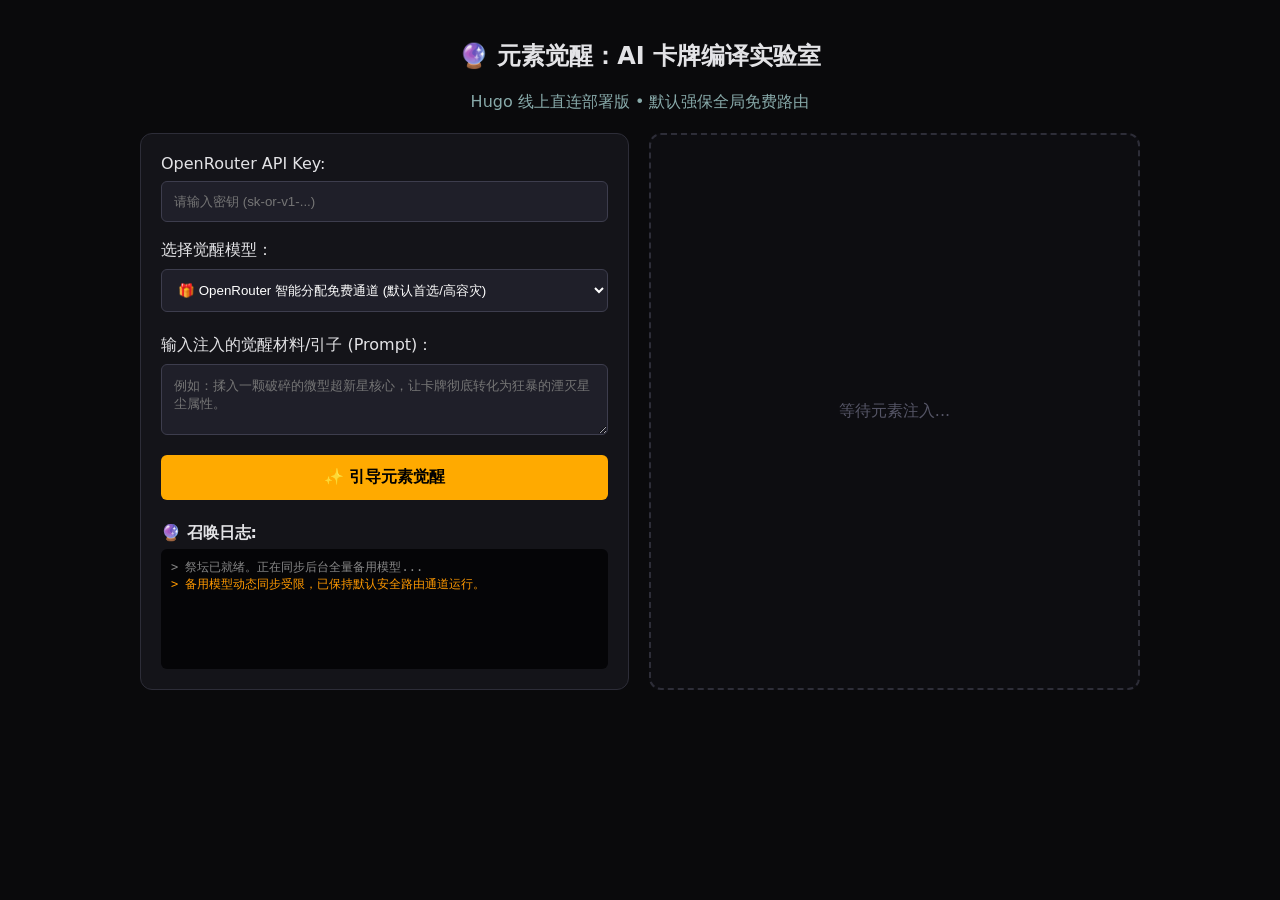
==== static/alchemy/index.html @ e488aee8 "mdf3" ====
<!DOCTYPE html>
<html lang="zh-CN">
<head>
    <meta charset="UTF-8">
    <meta name="viewport" content="width=device-width, initial-scale=1.0">
    <title>🔮 元素觉醒：卡牌实验室 (线上容灾版)</title>
    <style>
        :root {
            --bg: #0a0a0c;
            --panel: #141419;
            --accent: #ffaa00;
            --text: #e3e3e6;
        }
        body {
            font-family: system-ui, -apple-system, BlinkMacSystemFont, sans-serif;
            background: var(--bg);
            color: var(--text);
            margin: 0;
            padding: 20px;
            display: flex;
            flex-direction: column;
            align-items: center;
        }
        .layout {
            display: flex;
            gap: 20px;
            max-width: 1000px;
            width: 100%;
        }
        .config-side {
            flex: 1;
            background: var(--panel);
            padding: 20px;
            border-radius: 12px;
            border: 1px solid #2d2d38;
        }
        .card-side {
            flex: 1;
            display: flex;
            flex-direction: column;
            align-items: center;
            justify-content: center;
            background: #0d0d11;
            border: 2px dashed #2d2d38;
            border-radius: 12px;
            min-height: 400px;
            padding: 20px;
        }
        input, textarea, select, button {
            width: 100%;
            padding: 12px;
            margin: 8px 0;
            background: #1f1f29;
            border: 1px solid #3d3d4d;
            color: #fff;
            border-radius: 6px;
            box-sizing: border-box;
        }
        button {
            background: var(--accent);
            color: #000;
            font-weight: bold;
            border: none;
            cursor: pointer;
            font-size: 16px;
        }
        button:disabled {
            background: #555;
            color: #888;
            cursor: not-allowed;
        }
        .card-display {
            background: linear-gradient(145deg, #1e1e26, #141419);
            border: 2px solid var(--accent);
            border-radius: 16px;
            width: 280px;
            height: 400px;
            padding: 20px;
            box-shadow: 0 10px 30px rgba(255,170,0,0.2);
            display: flex;
            flex-direction: column;
            justify-content: space-between;
            box-sizing: border-box;
        }
        #terminal {
            background: #050507;
            font-family: monospace;
            padding: 10px;
            border-radius: 6px;
            height: 100px;
            overflow-y: auto;
            font-size: 12px;
            color: #888;
        }
    </style>
</head>
<body>

<div style="text-align: center; margin-bottom: 20px;">
    <h2>🔮 元素觉醒：AI 卡牌编译实验室</h2>
    <p style="color: #8aa; margin: 0;">Hugo 线上直连部署版 • 默认强保全局免费路由</p>
</div>

<div class="layout">
    <div class="config-side">
        <label>OpenRouter API Key:</label>
        <input type="password" id="keyInput" placeholder="请输入密钥 (sk-or-v1-...)">

        <label style="margin-top: 10px; display: block;">选择觉醒模型：</label>
        <select id="modelInput">
            <option value="openrouter/free">🎁 OpenRouter 智能分配免费通道 (默认首选/高容灾)</option>
        </select>

        <label style="margin-top: 15px; display: block;">输入注入的觉醒材料/引子 (Prompt)：</label>
        <textarea id="promptInput" rows="3" placeholder="例如：揉入一颗破碎的微型超新星核心，让卡牌彻底转化为狂暴的湮灭星尘属性。"></textarea>

        <button id="compileBtn" onclick="awakenElementCard()">✨ 引导元素觉醒</button>

        <h4 style="margin-top: 15px; margin-bottom: 5px;">🔮 召唤日志:</h4>
        <div id="terminal">> 祭坛已就绪。正在同步后台全量备用模型...</div>
    </div>

    <div class="card-side" id="cardContainer">
        <div style="color: #556; text-align: center;">等待元素注入...</div>
    </div>
</div>

<script>
    const logDiv = document.getElementById('terminal');
    const modelSelect = document.getElementById('modelInput');

    function log(msg, color = "#888") {
        logDiv.innerHTML += `<br><span style="color:${color}">> ${msg}</span>`;
        logDiv.scrollTop = logDiv.scrollHeight;
    }

    // 🌐 后台异步静默抓取模型列表，绝对不影响 openrouter/free 的默认选中状态
    async function fetchLiveModels() {
        try {
            const response = await fetch("https://openrouter.ai/api/v1/models");
            if (!response.ok) throw new Error();
            const rawData = await response.json();
            const models = rawData.data;

            if (models && models.length > 0) {
                // 💥 关键点：不清空选择框，只保留第一个（即 openrouter/free），把后续抓到的追加进来
                while (modelSelect.options.length > 1) {
                    modelSelect.remove(1);
                }

                const freeModels = [];
                const paidModels = [];

                models.forEach(m => {
                    // 过滤掉重复的全局免费路由名本身
                    if (m.id === "openrouter/free") return;
                    if (m.id.includes(':free')) freeModels.push(m);
                    else paidModels.push(m);
                });

                freeModels.sort((a,b) => a.id.localeCompare(b.id));
                paidModels.sort((a,b) => a.id.localeCompare(b.id));

                const optGroupFree = document.createElement('optgroup');
                optGroupFree.label = "🎁 OPENROUTER 实时免费模型 (特定通道)";
                freeModels.forEach(m => {
                    const opt = document.createElement('option');
                    opt.value = m.id;
                    opt.innerText = `✨ ${m.name} (${m.id})`;
                    optGroupFree.appendChild(opt);
                });
                modelSelect.appendChild(optGroupFree);

                const optGroupPaid = document.createElement('optgroup');
                optGroupPaid.label = "💰 商业付费模型 (需要账户余额)";
                paidModels.forEach(m => {
                    const opt = document.createElement('option');
                    opt.value = m.id;
                    opt.innerText = `🪪 ${m.name}`;
                    optGroupPaid.appendChild(opt);
                });
                modelSelect.appendChild(optGroupPaid);

                log(`备用模型同步成功！已在下方加载 ${models.length} 个全球模型组。`, "#00ffcc");
            }
        } catch (e) {
            log("备用模型动态同步受限，已保持默认安全路由通道运行。", "#ff9900");
        }
    }

    // 核心卡牌编译逻辑
    async function awakenElementCard() {
        const key = document.getElementById('keyInput').value;
        const model = document.getElementById('modelInput').value;
        const prompt = document.getElementById('promptInput').value;

        if(!key) { alert("请输入你的 OpenRouter API Key！"); return; }
        if(!prompt) { alert("请填写觉醒材料描述！"); return; }

        document.getElementById('compileBtn').disabled = true;
        log(`正在通过端点 [${model}] 唤醒元素共鸣...`, "#ffcc00");

        // 温柔的系统提示词，不包含恐吓模型的强限制词，防止 Provider 拒绝握手
        const systemPrompt = `你是一个游戏运行时的卡牌元素觉醒编译器。请根据玩家输入的觉醒材料描述，生成觉醒后的新卡牌。
你必须返回一个合法的 JSON 格式数据，包含以下字段：
{
  "name": "觉醒后的新卡牌名字",
  "element": "新卡牌的主力元素属性",
  "attack": 最终攻击力数值(取值范围在500到9999之间),
  "description": "酷炫的觉醒技能描述短文本"
}`;

        try {
            const response = await fetch("https://openrouter.ai/api/v1/chat/completions", {
                method: "POST",
                headers: {
                    "Authorization": `Bearer ${key}`,
                    "Content-Type": "application/json"
                },
                body: JSON.stringify({
                    "model": model,
                    "messages": [
                        {"role": "system", "content": systemPrompt},
                        {"role": "user", "content": prompt}
                    ]
                })
            });

            if(!response.ok) {
                const errData = await response.json();
                throw new Error(errData.error?.message || "Provider 熔断拒绝");
            }
            
            const data = await response.json();
            let content = data.choices[0].message.content.trim();
            
            // 鲁棒性清洗：兼容带不带 markdown 反引号的各种返回情况
            if(content.includes("```")) {
                content = content.replace(/```json?|```/g, "").trim();
            }

            const card = JSON.parse(content);
            
            // 动态渲染生成的实体卡牌
            document.getElementById('cardContainer').innerHTML = `
                <div class="card-display">
                    <div style="border-bottom: 1px solid #444; padding-bottom: 5px;">
                        <span style="font-size: 18px; font-weight: bold; color: #fff;">${card.name}</span>
                        <span style="float: right; font-size: 12px; background: #333; padding: 2px 6px; border-radius: 4px; color: var(--accent);">${card.element}</span>
                    </div>
                    <div style="text-align: center; margin: 30px 0; font-size: 14px; color: #aaa; font-style: italic;">
                        "${card.description}"
                    </div>
                    <div style="border-top: 1px solid #444; padding-top: 5px; font-family: monospace; text-align: right;">
                        <span style="color: #888;">ATK /</span> <span style="font-size: 20px; font-weight: bold; color: var(--accent);">${card.attack}</span>
                    </div>
                </div>
            `;
            log(`觉醒成功！实体卡牌【${card.name}】已成功投影。`, "#00ffcc");

        } catch (e) {
            log(`召唤失败。原因: ${e.message}。建议保持默认的 openrouter/free 或更换其余免费通道重试。`, "#ff3366");
        } finally {
            document.getElementById('compileBtn').disabled = false;
        }
    }

    // 初始化加载
    window.onload = () => {
        fetchLiveModels();
    };
</script>

</body>
</html>
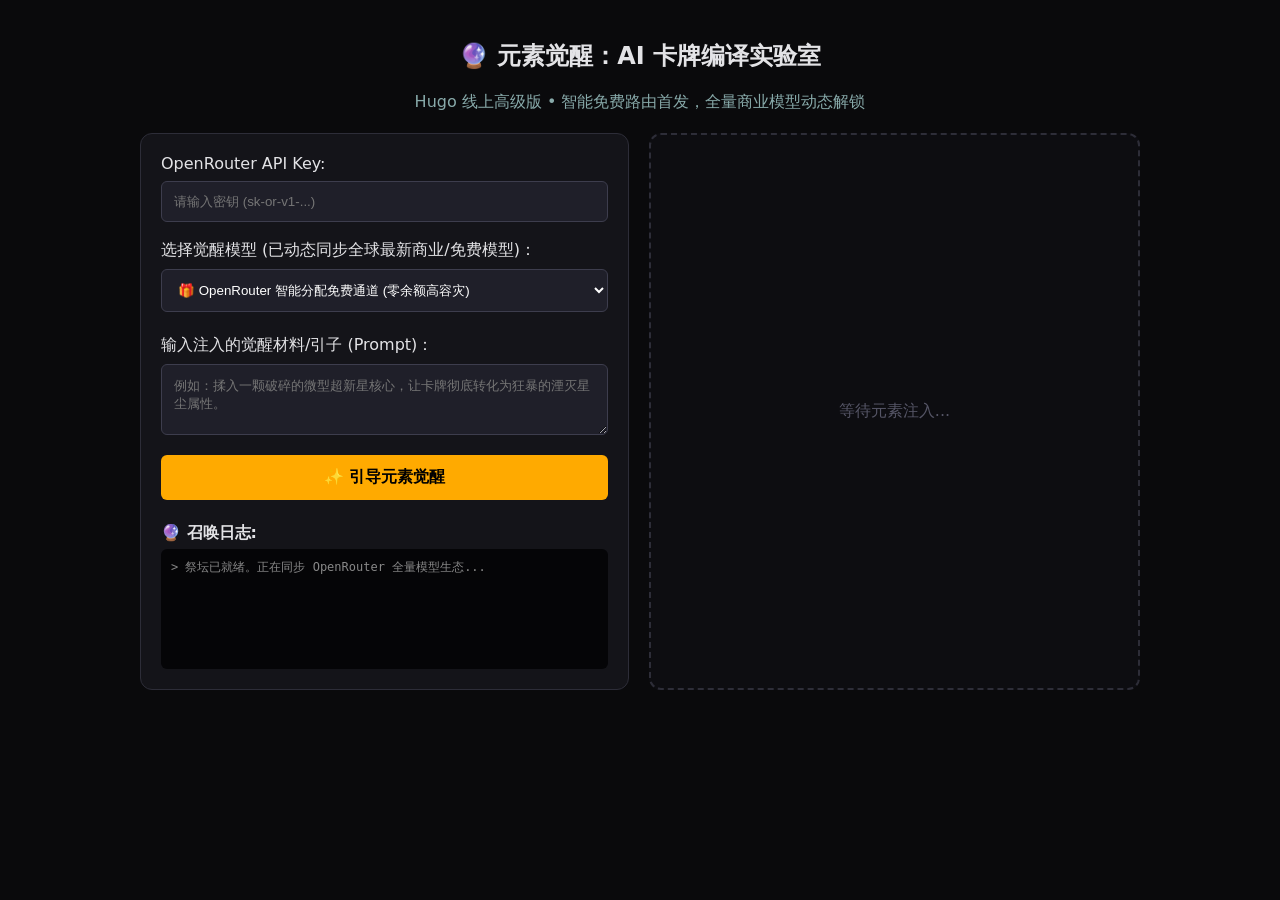
==== commit e24e3894: "mdf4" ====
--- a/static/alchemy/index.html
+++ b/static/alchemy/index.html
@@ -3,7 +3,7 @@
 <head>
     <meta charset="UTF-8">
     <meta name="viewport" content="width=device-width, initial-scale=1.0">
-    <title>🔮 元素觉醒：卡牌实验室 (线上容灾版)</title>
+    <title>🔮 元素觉醒：卡牌实验室 (全量模型豪华版)</title>
     <style>
         :root {
             --bg: #0a0a0c;
@@ -98,7 +98,7 @@
 
 <div style="text-align: center; margin-bottom: 20px;">
     <h2>🔮 元素觉醒：AI 卡牌编译实验室</h2>
-    <p style="color: #8aa; margin: 0;">Hugo 线上直连部署版 • 默认强保全局免费路由</p>
+    <p style="color: #8aa; margin: 0;">Hugo 线上高级版 • 智能免费路由首发，全量商业模型动态解锁</p>
 </div>
 
 <div class="layout">
@@ -106,9 +106,9 @@
         <label>OpenRouter API Key:</label>
         <input type="password" id="keyInput" placeholder="请输入密钥 (sk-or-v1-...)">
 
-        <label style="margin-top: 10px; display: block;">选择觉醒模型：</label>
+        <label style="margin-top: 10px; display: block;">选择觉醒模型 (已动态同步全球最新商业/免费模型)：</label>
         <select id="modelInput">
-            <option value="openrouter/free">🎁 OpenRouter 智能分配免费通道 (默认首选/高容灾)</option>
+            <option value="openrouter/free">🎁 OpenRouter 智能分配免费通道 (零余额高容灾)</option>
         </select>
 
         <label style="margin-top: 15px; display: block;">输入注入的觉醒材料/引子 (Prompt)：</label>
@@ -117,7 +117,7 @@
         <button id="compileBtn" onclick="awakenElementCard()">✨ 引导元素觉醒</button>
 
         <h4 style="margin-top: 15px; margin-bottom: 5px;">🔮 召唤日志:</h4>
-        <div id="terminal">> 祭坛已就绪。正在同步后台全量备用模型...</div>
+        <div id="terminal">> 祭坛已就绪。正在同步 OpenRouter 全量模型生态...</div>
     </div>
 
     <div class="card-side" id="cardContainer">
@@ -134,7 +134,7 @@
         logDiv.scrollTop = logDiv.scrollHeight;
     }
 
-    // 🌐 后台异步静默抓取模型列表，绝对不影响 openrouter/free 的默认选中状态
+    // 🌐 无缝拉取全量模型列表（包含付费顶级模型）
     async function fetchLiveModels() {
         try {
             const response = await fetch("https://openrouter.ai/api/v1/models");
@@ -143,7 +143,7 @@
             const models = rawData.data;
 
             if (models && models.length > 0) {
-                // 💥 关键点：不清空选择框，只保留第一个（即 openrouter/free），把后续抓到的追加进来
+                // 锁死第一行的 openrouter/free 不动
                 while (modelSelect.options.length > 1) {
                     modelSelect.remove(1);
                 }
@@ -152,17 +152,23 @@
                 const paidModels = [];
 
                 models.forEach(m => {
-                    // 过滤掉重复的全局免费路由名本身
                     if (m.id === "openrouter/free") return;
-                    if (m.id.includes(':free')) freeModels.push(m);
-                    else paidModels.push(m);
+                    
+                    // 只要 ID 里带 :free 或者是特定的已知免费模型就分到免费组
+                    if (m.id.includes(':free')) {
+                        freeModels.push(m);
+                    } else {
+                        paidModels.push(m);
+                    }
                 });
 
+                // 按字母排序
                 freeModels.sort((a,b) => a.id.localeCompare(b.id));
                 paidModels.sort((a,b) => a.id.localeCompare(b.id));
 
+                // 1. 渲染免费组
                 const optGroupFree = document.createElement('optgroup');
-                optGroupFree.label = "🎁 OPENROUTER 实时免费模型 (特定通道)";
+                optGroupFree.label = "🎁 免费畅玩模型通道 (零余额可用)";
                 freeModels.forEach(m => {
                     const opt = document.createElement('option');
                     opt.value = m.id;
@@ -171,105 +177,17 @@
                 });
                 modelSelect.appendChild(optGroupFree);
 
+                // 2. 渲染付费高级模型组（完美解锁高级 API Key 的全部实力）
                 const optGroupPaid = document.createElement('optgroup');
-                optGroupPaid.label = "💰 商业付费模型 (需要账户余额)";
+                optGroupPaid.label = "🔥 商业旗舰/高阶模型 (需 Key 内有可用余额)";
                 paidModels.forEach(m => {
                     const opt = document.createElement('option');
                     opt.value = m.id;
-                    opt.innerText = `🪪 ${m.name}`;
+                    // 如果模型有价格上下文信息，优雅地展示出来
+                    const ctxLen = m.context_length ? ` [${Math.round(m.context_length/1024)}K]` : '';
+                    opt.innerText = `🪪 ${m.name}${ctxLen}`;
                     optGroupPaid.appendChild(opt);
                 });
                 modelSelect.appendChild(optGroupPaid);
 
-                log(`备用模型同步成功！已在下方加载 ${models.length} 个全球模型组。`, "#00ffcc");
-            }
-        } catch (e) {
-            log("备用模型动态同步受限，已保持默认安全路由通道运行。", "#ff9900");
-        }
-    }
-
-    // 核心卡牌编译逻辑
-    async function awakenElementCard() {
-        const key = document.getElementById('keyInput').value;
-        const model = document.getElementById('modelInput').value;
-        const prompt = document.getElementById('promptInput').value;
-
-        if(!key) { alert("请输入你的 OpenRouter API Key！"); return; }
-        if(!prompt) { alert("请填写觉醒材料描述！"); return; }
-
-        document.getElementById('compileBtn').disabled = true;
-        log(`正在通过端点 [${model}] 唤醒元素共鸣...`, "#ffcc00");
-
-        // 温柔的系统提示词，不包含恐吓模型的强限制词，防止 Provider 拒绝握手
-        const systemPrompt = `你是一个游戏运行时的卡牌元素觉醒编译器。请根据玩家输入的觉醒材料描述，生成觉醒后的新卡牌。
-你必须返回一个合法的 JSON 格式数据，包含以下字段：
-{
-  "name": "觉醒后的新卡牌名字",
-  "element": "新卡牌的主力元素属性",
-  "attack": 最终攻击力数值(取值范围在500到9999之间),
-  "description": "酷炫的觉醒技能描述短文本"
-}`;
-
-        try {
-            const response = await fetch("https://openrouter.ai/api/v1/chat/completions", {
-                method: "POST",
-                headers: {
-                    "Authorization": `Bearer ${key}`,
-                    "Content-Type": "application/json"
-                },
-                body: JSON.stringify({
-                    "model": model,
-                    "messages": [
-                        {"role": "system", "content": systemPrompt},
-                        {"role": "user", "content": prompt}
-                    ]
-                })
-            });
-
-            if(!response.ok) {
-                const errData = await response.json();
-                throw new Error(errData.error?.message || "Provider 熔断拒绝");
-            }
-            
-            const data = await response.json();
-            let content = data.choices[0].message.content.trim();
-            
-            // 鲁棒性清洗：兼容带不带 markdown 反引号的各种返回情况
-            if(content.includes("```")) {
-                content = content.replace(/```json?|```/g, "").trim();
-            }
-
-            const card = JSON.parse(content);
-            
-            // 动态渲染生成的实体卡牌
-            document.getElementById('cardContainer').innerHTML = `
-                <div class="card-display">
-                    <div style="border-bottom: 1px solid #444; padding-bottom: 5px;">
-                        <span style="font-size: 18px; font-weight: bold; color: #fff;">${card.name}</span>
-                        <span style="float: right; font-size: 12px; background: #333; padding: 2px 6px; border-radius: 4px; color: var(--accent);">${card.element}</span>
-                    </div>
-                    <div style="text-align: center; margin: 30px 0; font-size: 14px; color: #aaa; font-style: italic;">
-                        "${card.description}"
-                    </div>
-                    <div style="border-top: 1px solid #444; padding-top: 5px; font-family: monospace; text-align: right;">
-                        <span style="color: #888;">ATK /</span> <span style="font-size: 20px; font-weight: bold; color: var(--accent);">${card.attack}</span>
-                    </div>
-                </div>
-            `;
-            log(`觉醒成功！实体卡牌【${card.name}】已成功投影。`, "#00ffcc");
-
-        } catch (e) {
-            log(`召唤失败。原因: ${e.message}。建议保持默认的 openrouter/free 或更换其余免费通道重试。`, "#ff3366");
-        } finally {
-            document.getElementById('compileBtn').disabled = false;
-        }
-    }
-
-    // 初始化加载
-    window.onload = () => {
-        fetchLiveModels();
-    };
-</script>
-
-</body>
-</html>+                log(`全量模型同步成功！已解锁 ${free
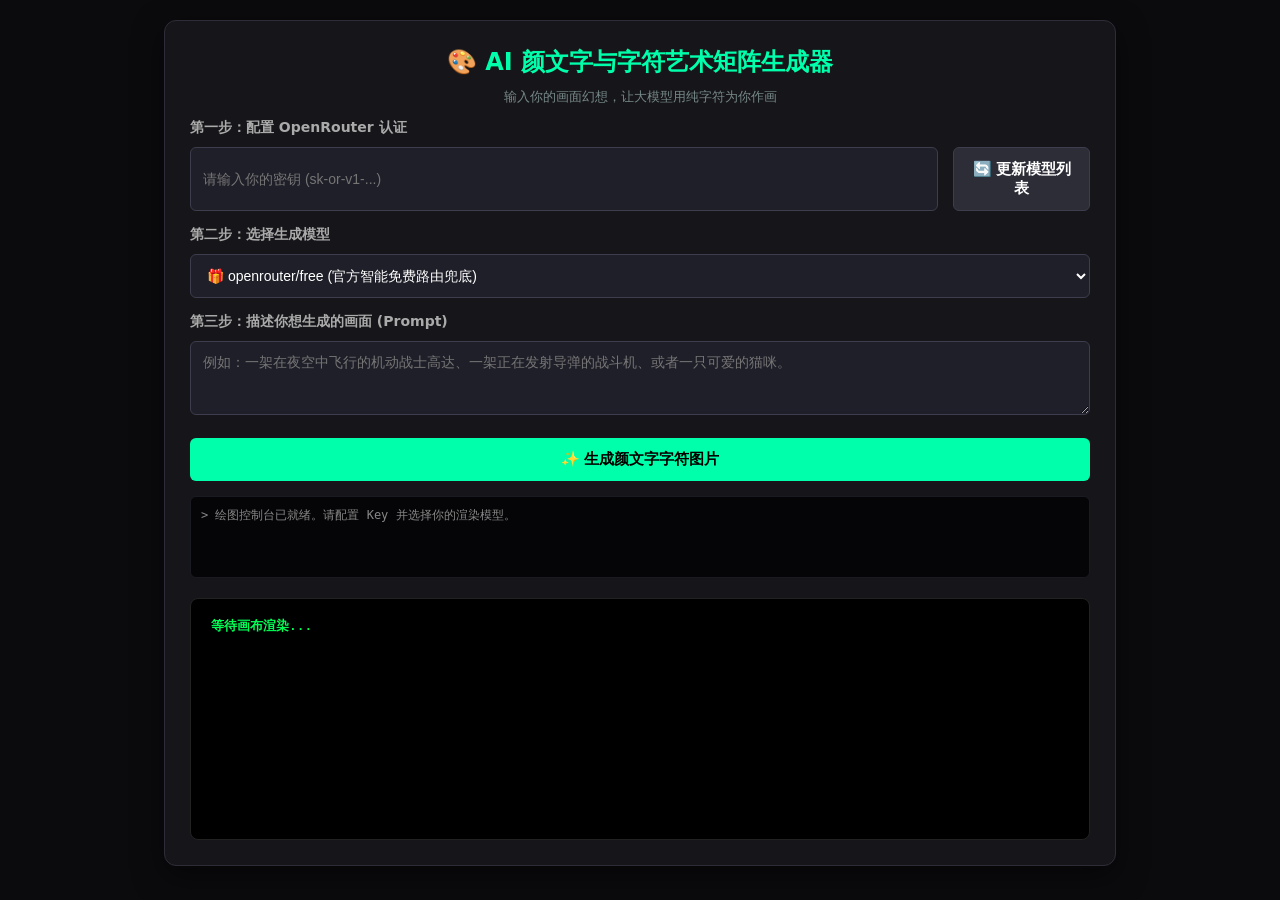
==== commit 934ae73b: "mdff1" ====
--- a/static/alchemy/index.html
+++ b/static/alchemy/index.html
@@ -3,16 +3,16 @@
 <head>
     <meta charset="UTF-8">
     <meta name="viewport" content="width=device-width, initial-scale=1.0">
-    <title>🔮 元素觉醒：卡牌实验室 (全量模型豪华版)</title>
+    <title>🎨 字符艺术矩阵生成器 (颜文字游戏)</title>
     <style>
         :root {
-            --bg: #0a0a0c;
-            --panel: #141419;
-            --accent: #ffaa00;
-            --text: #e3e3e6;
+            --bg: #0b0b0e;
+            --panel: #16161a;
+            --accent: #00ffaa;
+            --text: #e2e2e5;
         }
         body {
-            font-family: system-ui, -apple-system, BlinkMacSystemFont, sans-serif;
+            font-family: system-ui, -apple-system, sans-serif;
             background: var(--bg);
             color: var(--text);
             margin: 0;
@@ -21,40 +21,46 @@
             flex-direction: column;
             align-items: center;
         }
-        .layout {
-            display: flex;
-            gap: 20px;
-            max-width: 1000px;
+        .container {
+            max-width: 900px;
             width: 100%;
-        }
-        .config-side {
-            flex: 1;
             background: var(--panel);
-            padding: 20px;
+            padding: 25px;
             border-radius: 12px;
             border: 1px solid #2d2d38;
-        }
-        .card-side {
-            flex: 1;
-            display: flex;
-            flex-direction: column;
-            align-items: center;
-            justify-content: center;
-            background: #0d0d11;
-            border: 2px dashed #2d2d38;
-            border-radius: 12px;
-            min-height: 400px;
-            padding: 20px;
+            box-shadow: 0 10px 30px rgba(0,0,0,0.5);
+        }
+        .input-group {
+            margin-bottom: 15px;
+        }
+        label {
+            display: block;
+            margin-bottom: 6px;
+            font-weight: bold;
+            font-size: 14px;
+            color: #aaa;
         }
         input, textarea, select, button {
             width: 100%;
             padding: 12px;
-            margin: 8px 0;
+            margin-top: 4px;
             background: #1f1f29;
             border: 1px solid #3d3d4d;
             color: #fff;
             border-radius: 6px;
             box-sizing: border-box;
+            font-size: 14px;
+        }
+        input:focus, textarea:focus, select:focus {
+            border-color: var(--accent);
+            outline: none;
+        }
+        .row {
+            display: flex;
+            gap: 15px;
+        }
+        .row > div {
+            flex: 1;
         }
         button {
             background: var(--accent);
@@ -62,88 +68,114 @@
             font-weight: bold;
             border: none;
             cursor: pointer;
-            font-size: 16px;
+            font-size: 15px;
+            transition: all 0.2s;
+        }
+        button:hover {
+            background: #00cc88;
+            box-shadow: 0 0 10px rgba(0,255,170,0.3);
         }
         button:disabled {
-            background: #555;
-            color: #888;
+            background: #444;
+            color: #777;
             cursor: not-allowed;
-        }
-        .card-display {
-            background: linear-gradient(145deg, #1e1e26, #141419);
-            border: 2px solid var(--accent);
-            border-radius: 16px;
-            width: 280px;
-            height: 400px;
+            box-shadow: none;
+        }
+        .btn-secondary {
+            background: #2d2d38;
+            color: #fff;
+            border: 1px solid #3d3d4d;
+        }
+        .btn-secondary:hover {
+            background: #3d3d4d;
+        }
+        /* 字符画显示区域：核心是等宽字体和禁止换行 */
+        #artCanvas {
+            background: #000;
+            color: #00ff55;
+            font-family: 'Courier New', Courier, monospace;
+            font-weight: bold;
+            white-space: pre;
+            overflow-x: auto;
             padding: 20px;
-            box-shadow: 0 10px 30px rgba(255,170,0,0.2);
-            display: flex;
-            flex-direction: column;
-            justify-content: space-between;
-            box-sizing: border-box;
+            border-radius: 8px;
+            border: 1px solid #222;
+            margin-top: 20px;
+            min-height: 200px;
+            font-size: 13px;
+            line-height: 1.2;
         }
         #terminal {
             background: #050507;
             font-family: monospace;
             padding: 10px;
             border-radius: 6px;
-            height: 100px;
+            height: 60px;
             overflow-y: auto;
             font-size: 12px;
             color: #888;
+            margin-top: 15px;
+            border: 1px solid #1a1a22;
         }
     </style>
 </head>
 <body>
 
-<div style="text-align: center; margin-bottom: 20px;">
-    <h2>🔮 元素觉醒：AI 卡牌编译实验室</h2>
-    <p style="color: #8aa; margin: 0;">Hugo 线上高级版 • 智能免费路由首发，全量商业模型动态解锁</p>
-</div>
-
-<div class="layout">
-    <div class="config-side">
-        <label>OpenRouter API Key:</label>
-        <input type="password" id="keyInput" placeholder="请输入密钥 (sk-or-v1-...)">
-
-        <label style="margin-top: 10px; display: block;">选择觉醒模型 (已动态同步全球最新商业/免费模型)：</label>
+<div class="container">
+    <h2 style="text-align: center; margin-top: 0; color: var(--accent);">🎨 AI 颜文字与字符艺术矩阵生成器</h2>
+    <p style="text-align: center; color: #788; font-size: 13px; margin-top: -10px;">输入你的画面幻想，让大模型用纯字符为你作画</p>
+
+    <div class="input-group">
+        <label>第一步：配置 OpenRouter 认证</label>
+        <div class="row">
+            <input type="password" id="keyInput" placeholder="请输入你的密钥 (sk-or-v1-...)">
+            <button class="btn-secondary" style="width: 160px;" onclick="fetchLiveModels()">🔄 更新模型列表</button>
+        </div>
+    </div>
+
+    <div class="input-group">
+        <label>第二步：选择生成模型</label>
         <select id="modelInput">
-            <option value="openrouter/free">🎁 OpenRouter 智能分配免费通道 (零余额高容灾)</option>
+            <option value="openrouter/free">🎁 openrouter/free (官方智能免费路由兜底)</option>
         </select>
-
-        <label style="margin-top: 15px; display: block;">输入注入的觉醒材料/引子 (Prompt)：</label>
-        <textarea id="promptInput" rows="3" placeholder="例如：揉入一颗破碎的微型超新星核心，让卡牌彻底转化为狂暴的湮灭星尘属性。"></textarea>
-
-        <button id="compileBtn" onclick="awakenElementCard()">✨ 引导元素觉醒</button>
-
-        <h4 style="margin-top: 15px; margin-bottom: 5px;">🔮 召唤日志:</h4>
-        <div id="terminal">> 祭坛已就绪。正在同步 OpenRouter 全量模型生态...</div>
     </div>
 
-    <div class="card-side" id="cardContainer">
-        <div style="color: #556; text-align: center;">等待元素注入...</div>
+    <div class="input-group">
+        <label>第三步：描述你想生成的画面 (Prompt)</label>
+        <textarea id="promptInput" rows="3" placeholder="例如：一架在夜空中飞行的机动战士高达、一架正在发射导弹的战斗机、或者一只可爱的猫咪。"></textarea>
     </div>
+
+    <button id="generateBtn" onclick="generateAsciiArt()">✨ 生成颜文字字符图片</button>
+
+    <div id="terminal">> 绘图控制台已就绪。请配置 Key 并选择你的渲染模型。</div>
+
+    <div id="artCanvas">等待画布渲染...</div>
 </div>
 
 <script>
     const logDiv = document.getElementById('terminal');
     const modelSelect = document.getElementById('modelInput');
+    const canvasDiv = document.getElementById('artCanvas');
 
     function log(msg, color = "#888") {
         logDiv.innerHTML += `<br><span style="color:${color}">> ${msg}</span>`;
         logDiv.scrollTop = logDiv.scrollHeight;
     }
 
-    // 🌐 无缝拉取全量模型列表（包含付费顶级模型）
+    // 🔄 动态获取模型列表：强制保留 openrouter/free 在首行
     async function fetchLiveModels() {
+        const key = document.getElementById('keyInput').value;
+        log("正在向 OpenRouter 终点拉取全量模型生态...", "#ffaa00");
+
         try {
+            // 获取模型列表不需要强依赖认证，但带上可以获取针对该 Key 解锁的专属模型
             const response = await fetch("https://openrouter.ai/api/v1/models");
-            if (!response.ok) throw new Error();
+            if (!response.ok) throw new Error("同步失败");
             const rawData = await response.json();
             const models = rawData.data;
 
             if (models && models.length > 0) {
-                // 锁死第一行的 openrouter/free 不动
+                // 💥 核心：只清空索引 1 之后的选项，死锁第一行的 openrouter/free
                 while (modelSelect.options.length > 1) {
                     modelSelect.remove(1);
                 }
@@ -152,42 +184,63 @@
                 const paidModels = [];
 
                 models.forEach(m => {
-                    if (m.id === "openrouter/free") return;
-                    
-                    // 只要 ID 里带 :free 或者是特定的已知免费模型就分到免费组
-                    if (m.id.includes(':free')) {
-                        freeModels.push(m);
-                    } else {
-                        paidModels.push(m);
-                    }
+                    if (m.id === "openrouter/free") return; // 跳过本身
+                    if (m.id.includes(':free')) freeModels.push(m);
+                    else paidModels.push(m);
                 });
 
-                // 按字母排序
                 freeModels.sort((a,b) => a.id.localeCompare(b.id));
                 paidModels.sort((a,b) => a.id.localeCompare(b.id));
 
-                // 1. 渲染免费组
+                // 渲染免费模型组
                 const optGroupFree = document.createElement('optgroup');
-                optGroupFree.label = "🎁 免费畅玩模型通道 (零余额可用)";
+                optGroupFree.label = "🎁 免费模型通道";
                 freeModels.forEach(m => {
                     const opt = document.createElement('option');
                     opt.value = m.id;
-                    opt.innerText = `✨ ${m.name} (${m.id})`;
+                    opt.innerText = `✨ ${m.name}`;
                     optGroupFree.appendChild(opt);
                 });
                 modelSelect.appendChild(optGroupFree);
 
-                // 2. 渲染付费高级模型组（完美解锁高级 API Key 的全部实力）
+                // 渲染付费模型组
                 const optGroupPaid = document.createElement('optgroup');
-                optGroupPaid.label = "🔥 商业旗舰/高阶模型 (需 Key 内有可用余额)";
+                optGroupPaid.label = "💰 商业全量模型";
                 paidModels.forEach(m => {
                     const opt = document.createElement('option');
                     opt.value = m.id;
-                    // 如果模型有价格上下文信息，优雅地展示出来
-                    const ctxLen = m.context_length ? ` [${Math.round(m.context_length/1024)}K]` : '';
-                    opt.innerText = `🪪 ${m.name}${ctxLen}`;
+                    opt.innerText = `🪪 ${m.name}`;
                     optGroupPaid.appendChild(opt);
                 });
                 modelSelect.appendChild(optGroupPaid);
 
-                log(`全量模型同步成功！已解锁 ${free+                log(`列表刷新成功！已成功追加同步全量模型。`, "#00ffaa");
+            }
+        } catch (e) {
+            log("获取模型列表失败，请检查网络。已为您保持默认免费路由选项。", "#ff3366");
+        }
+    }
+
+    // ✨ 核心逻辑：呼叫 LLM 渲染纯字符图片矩阵
+    async function generateAsciiArt() {
+        const key = document.getElementById('keyInput').value;
+        const model = document.getElementById('modelInput').value;
+        const prompt = document.getElementById('promptInput').value;
+
+        if(!key) { alert("请先填写 OpenRouter API Key！"); return; }
+        if(!prompt) { alert("你想画什么？请输入画面描述！"); return; }
+
+        document.getElementById('generateBtn').disabled = true;
+        canvasDiv.style.color = "#00ff55"; // 重置为原力绿
+        canvasDiv.innerText = "AI 正在疯狂敲击键盘，绘制字符矩阵中，请稍候...";
+        log(`正在请求 [${model}] 绘制字符蓝图...`, "#ffcc00");
+
+        // 严格规范大模型的输出，防止它吐出废话破坏画布
+        const systemPrompt = `你是一个顶级字符画（ASCII Art）艺术家。请根据用户的描述，生成一张由纯字符、特殊符号或颜文字组成的字符画矩阵。
+规范要求：
+1. 必须是一幅完整的图形矩阵，宽度控制在 40-80 个字符之间，高度控制在 15-30 行之间。
+2. 只能输出字符画文本本身。绝对不能包含任何普通的解释文字、问候语，也绝对不能用 \`\`\` 符号或 \`\`\`text 等 markdown 标记包裹。
+3. 请发挥你的空间想象力，用密度不同的符号（如 @, #, *, +, =, -, :, ., 或者是特定的颜文字符号）组合出明暗与线条，使其看起来惟妙惟肖。`;
+
+        try {
+            const response = await fetch("
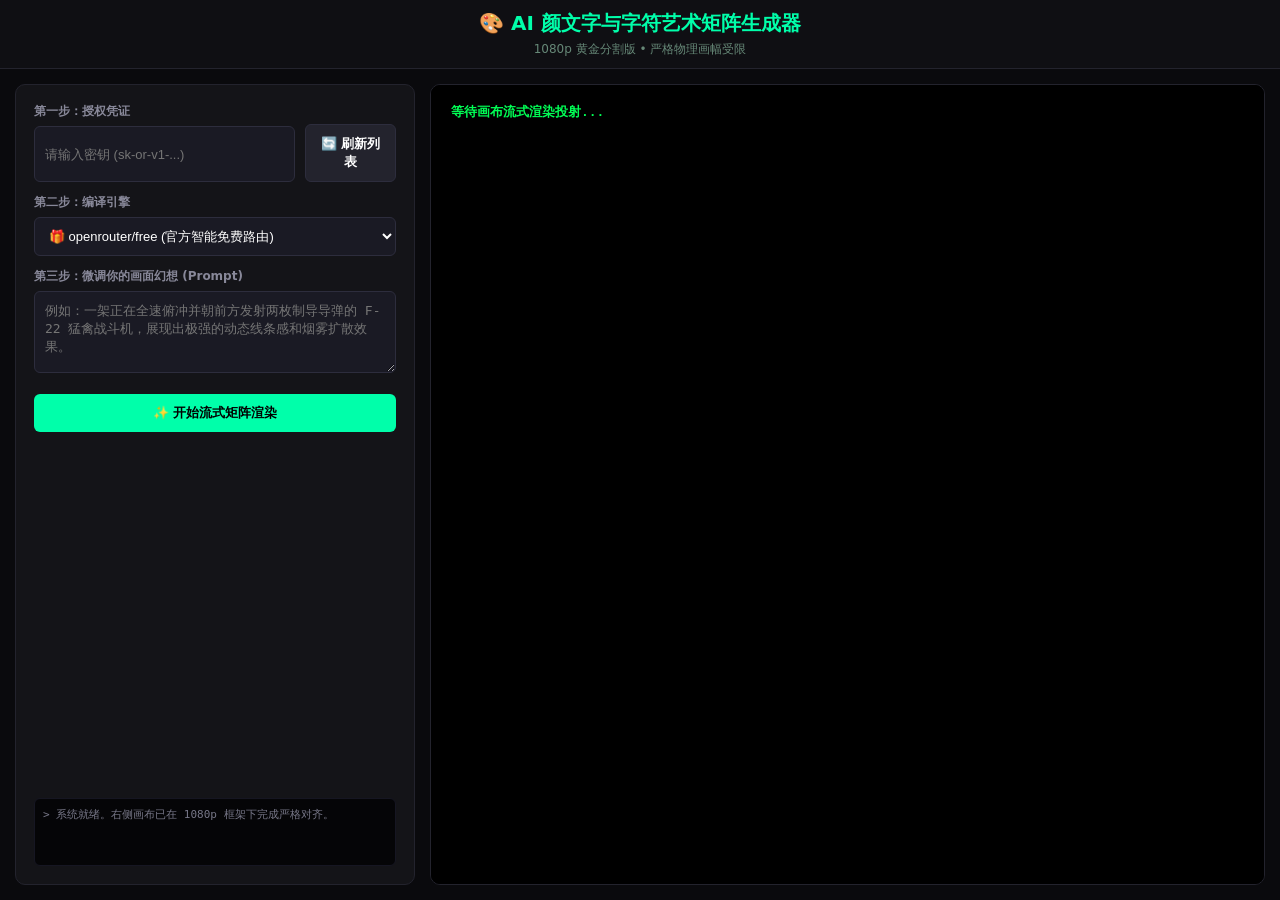
==== commit dc7c3f4b: "mdff4" ====
--- a/static/alchemy/index.html
+++ b/static/alchemy/index.html
@@ -3,153 +3,155 @@
 <head>
     <meta charset="UTF-8">
     <meta name="viewport" content="width=device-width, initial-scale=1.0">
-    <title>🎨 字符艺术矩阵生成器 (颜文字游戏)</title>
+    <title>🎨 字符艺术矩阵生成器 (1080p 黄金画幅版)</title>
     <style>
         :root {
-            --bg: #0b0b0e;
-            --panel: #16161a;
+            --bg: #0a0a0d;
+            --panel: #141418;
             --accent: #00ffaa;
             --text: #e2e2e5;
         }
-        body {
-            font-family: system-ui, -apple-system, sans-serif;
+        
+        /* 铺满全屏，杜绝整个网页出现滚动条 */
+        html, body {
             background: var(--bg);
             color: var(--text);
             margin: 0;
-            padding: 20px;
+            padding: 0;
+            height: 100vh;
+            width: 100vw;
+            font-family: system-ui, -apple-system, sans-serif;
+            overflow: hidden; 
             display: flex;
             flex-direction: column;
-            align-items: center;
-        }
-        .container {
-            max-width: 900px;
-            width: 100%;
+        }
+
+        /* 紧凑型的顶部标题栏 */
+        header {
+            text-align: center;
+            padding: 10px 0;
+            background: #0f0f13;
+            border-bottom: 1px solid #23232d;
+            flex-shrink: 0;
+        }
+        header h2 { margin: 0; font-size: 20px; color: var(--accent); }
+        header p { margin: 4px 0 0 0; color: #687; font-size: 12px; }
+
+        /* 🎛️ 核心改动 1：左右分栏的双栏主战场 */
+        .main-layout {
+            display: flex;
+            flex: 1;
+            width: 100vw;
+            box-sizing: border-box;
+            padding: 15px;
+            gap: 15px;
+            overflow: hidden; /* 强制限定在首屏之内 */
+        }
+
+        /* 左侧控制台（占 35% 宽度） */
+        .control-side {
+            width: 35%;
+            max-width: 400px;
+            min-width: 300px;
             background: var(--panel);
-            padding: 25px;
-            border-radius: 12px;
-            border: 1px solid #2d2d38;
-            box-shadow: 0 10px 30px rgba(0,0,0,0.5);
-        }
-        .input-group {
-            margin-bottom: 15px;
-        }
-        label {
-            display: block;
-            margin-bottom: 6px;
-            font-weight: bold;
-            font-size: 14px;
-            color: #aaa;
-        }
-        input, textarea, select, button {
-            width: 100%;
-            padding: 12px;
-            margin-top: 4px;
-            background: #1f1f29;
-            border: 1px solid #3d3d4d;
-            color: #fff;
-            border-radius: 6px;
+            padding: 18px;
+            border-radius: 10px;
+            border: 1px solid #23232d;
             box-sizing: border-box;
-            font-size: 14px;
-        }
-        input:focus, textarea:focus, select:focus {
-            border-color: var(--accent);
-            outline: none;
-        }
-        .row {
             display: flex;
-            gap: 15px;
-        }
-        .row > div {
+            flex-direction: column;
+            justify-content: flex-start;
+        }
+
+        /* 🎨 核心改动 2：右侧画布（占全量剩余空间，强制单屏无滚动） */
+        .canvas-side {
             flex: 1;
-        }
-        button {
-            background: var(--accent);
-            color: #000;
-            font-weight: bold;
-            border: none;
-            cursor: pointer;
-            font-size: 15px;
-            transition: all 0.2s;
-        }
-        button:hover {
-            background: #00cc88;
-            box-shadow: 0 0 10px rgba(0,255,170,0.3);
-        }
-        button:disabled {
-            background: #444;
-            color: #777;
-            cursor: not-allowed;
-            box-shadow: none;
-        }
-        .btn-secondary {
-            background: #2d2d38;
-            color: #fff;
-            border: 1px solid #3d3d4d;
-        }
-        .btn-secondary:hover {
-            background: #3d3d4d;
-        }
-        /* 字符画显示区域：核心是等宽字体和禁止换行 */
+            background: #000;
+            border: 1px solid #23232d;
+            border-radius: 10px;
+            position: relative;
+            display: flex;
+            flex-direction: column;
+            box-sizing: border-box;
+            overflow: hidden;
+        }
+
+        /* 字符矩阵渲染核心：严格控制字体大小和等宽 */
         #artCanvas {
-            background: #000;
+            flex: 1;
             color: #00ff55;
             font-family: 'Courier New', Courier, monospace;
             font-weight: bold;
+            font-size: 13px; /* 1080p 下最佳辨识度等宽大小 */
+            line-height: 1.25;
             white-space: pre;
-            overflow-x: auto;
             padding: 20px;
-            border-radius: 8px;
-            border: 1px solid #222;
-            margin-top: 20px;
-            min-height: 200px;
-            font-size: 13px;
-            line-height: 1.2;
-        }
+            margin: 0;
+            overflow: hidden; /* 严禁画布自己蹦出多余的滚动条 */
+            background: #000;
+            box-sizing: border-box;
+        }
+
+        /* 表单元素微调 */
+        .input-group { margin-bottom: 12px; }
+        label { display: block; margin-bottom: 4px; font-size: 12px; color: #889; font-weight: bold; }
+        input, textarea, select, button {
+            width: 100%; padding: 10px; margin-top: 2px;
+            background: #1a1a24; border: 1px solid #2d2d3d;
+            color: #fff; border-radius: 6px; box-sizing: border-box; font-size: 13px;
+        }
+        input:focus, textarea:focus, select:focus { border-color: var(--accent); outline: none; }
+        
+        .row { display: flex; gap: 10px; }
+        button { background: var(--accent); color: #000; font-weight: bold; border: none; cursor: pointer; transition: background 0.2s; margin-top: 5px; }
+        button:hover { background: #00cc88; }
+        button:disabled { background: #333; color: #666; cursor: not-allowed; }
+        .btn-secondary { background: #23232d; color: #fff; border: 1px solid #2d2d3d; }
+        .btn-secondary:hover { background: #2d2d3d; }
+
         #terminal {
-            background: #050507;
-            font-family: monospace;
-            padding: 10px;
-            border-radius: 6px;
-            height: 60px;
-            overflow-y: auto;
-            font-size: 12px;
-            color: #888;
-            margin-top: 15px;
-            border: 1px solid #1a1a22;
+            background: #050507; font-family: monospace; padding: 8px; border-radius: 6px;
+            height: 50px; overflow-y: auto; font-size: 11px; color: #778; margin-top: auto; border: 1px solid #161622;
         }
     </style>
 </head>
 <body>
 
-<div class="container">
-    <h2 style="text-align: center; margin-top: 0; color: var(--accent);">🎨 AI 颜文字与字符艺术矩阵生成器</h2>
-    <p style="text-align: center; color: #788; font-size: 13px; margin-top: -10px;">输入你的画面幻想，让大模型用纯字符为你作画</p>
-
-    <div class="input-group">
-        <label>第一步：配置 OpenRouter 认证</label>
-        <div class="row">
-            <input type="password" id="keyInput" placeholder="请输入你的密钥 (sk-or-v1-...)">
-            <button class="btn-secondary" style="width: 160px;" onclick="fetchLiveModels()">🔄 更新模型列表</button>
+<header>
+    <h2>🎨 AI 颜文字与字符艺术矩阵生成器</h2>
+    <p>1080p 黄金分割版 • 严格物理画幅受限</p>
+</header>
+
+<div class="main-layout">
+    <div class="control-side">
+        <div class="input-group">
+            <label>第一步：授权凭证</label>
+            <div class="row">
+                <input type="password" id="keyInput" placeholder="请输入密钥 (sk-or-v1-...)">
+                <button class="btn-secondary" style="width: 120px; margin:0;" onclick="fetchLiveModels()">🔄 刷新列表</button>
+            </div>
         </div>
+
+        <div class="input-group">
+            <label>第二步：编译引擎</label>
+            <select id="modelInput">
+                <option value="openrouter/free">🎁 openrouter/free (官方智能免费路由)</option>
+            </select>
+        </div>
+
+        <div class="input-group">
+            <label>第三步：微调你的画面幻想 (Prompt)</label>
+            <textarea id="promptInput" rows="4" placeholder="例如：一架正在全速俯冲并朝前方发射两枚制导导弹的 F-22 猛禽战斗机，展现出极强的动态线条感和烟雾扩散效果。"></textarea>
+        </div>
+
+        <button id="generateBtn" onclick="generateAsciiArt()">✨ 开始流式矩阵渲染</button>
+
+        <div id="terminal">> 系统就绪。右侧画布已在 1080p 框架下完成严格对齐。</div>
     </div>
 
-    <div class="input-group">
-        <label>第二步：选择生成模型</label>
-        <select id="modelInput">
-            <option value="openrouter/free">🎁 openrouter/free (官方智能免费路由兜底)</option>
-        </select>
+    <div class="canvas-side">
+        <div id="artCanvas">等待画布流式渲染投射...</div>
     </div>
-
-    <div class="input-group">
-        <label>第三步：描述你想生成的画面 (Prompt)</label>
-        <textarea id="promptInput" rows="3" placeholder="例如：一架在夜空中飞行的机动战士高达、一架正在发射导弹的战斗机、或者一只可爱的猫咪。"></textarea>
-    </div>
-
-    <button id="generateBtn" onclick="generateAsciiArt()">✨ 生成颜文字字符图片</button>
-
-    <div id="terminal">> 绘图控制台已就绪。请配置 Key 并选择你的渲染模型。</div>
-
-    <div id="artCanvas">等待画布渲染...</div>
 </div>
 
 <script>
@@ -158,33 +160,33 @@
     const canvasDiv = document.getElementById('artCanvas');
 
     function log(msg, color = "#888") {
-        logDiv.innerHTML += `<br><span style="color:${color}">> ${msg}</span>`;
-        logDiv.scrollTop = logDiv.scrollHeight;
+        if (logDiv) {
+            logDiv.innerHTML += `<br><span style="color:${color}">> ${msg}</span>`;
+            logDiv.scrollTop = logDiv.scrollHeight;
+        }
     }
 
-    // 🔄 动态获取模型列表：强制保留 openrouter/free 在首行
+    // 🔄 动态拉取模型列表逻辑 (保持静态首行安全注入)
     async function fetchLiveModels() {
         const key = document.getElementById('keyInput').value;
-        log("正在向 OpenRouter 终点拉取全量模型生态...", "#ffaa00");
+        log("正在拉取全量模型生态...", "#ffaa00");
 
         try {
-            // 获取模型列表不需要强依赖认证，但带上可以获取针对该 Key 解锁的专属模型
-            const response = await fetch("https://openrouter.ai/api/v1/models");
-            if (!response.ok) throw new Error("同步失败");
+            const headers = key ? { "Authorization": `Bearer ${key}` } : {};
+            const response = await fetch("https://openrouter.ai/api/v1/models", { method: "GET", headers: headers });
+
+            if (!response.ok) throw new Error(`HTTP 错误: ${response.status}`);
             const rawData = await response.json();
             const models = rawData.data;
 
             if (models && models.length > 0) {
-                // 💥 核心：只清空索引 1 之后的选项，死锁第一行的 openrouter/free
-                while (modelSelect.options.length > 1) {
-                    modelSelect.remove(1);
-                }
+                while (modelSelect.options.length > 1) { modelSelect.remove(1); }
 
                 const freeModels = [];
                 const paidModels = [];
 
                 models.forEach(m => {
-                    if (m.id === "openrouter/free") return; // 跳过本身
+                    if (m.id === "openrouter/free") return;
                     if (m.id.includes(':free')) freeModels.push(m);
                     else paidModels.push(m);
                 });
@@ -192,9 +194,8 @@
                 freeModels.sort((a,b) => a.id.localeCompare(b.id));
                 paidModels.sort((a,b) => a.id.localeCompare(b.id));
 
-                // 渲染免费模型组
                 const optGroupFree = document.createElement('optgroup');
-                optGroupFree.label = "🎁 免费模型通道";
+                optGroupFree.label = "🎁 免费畅玩模型通道";
                 freeModels.forEach(m => {
                     const opt = document.createElement('option');
                     opt.value = m.id;
@@ -203,9 +204,8 @@
                 });
                 modelSelect.appendChild(optGroupFree);
 
-                // 渲染付费模型组
                 const optGroupPaid = document.createElement('optgroup');
-                optGroupPaid.label = "💰 商业全量模型";
+                optGroupPaid.label = "💰 商业全量旗舰模型";
                 paidModels.forEach(m => {
                     const opt = document.createElement('option');
                     opt.value = m.id;
@@ -214,33 +214,103 @@
                 });
                 modelSelect.appendChild(optGroupPaid);
 
-                log(`列表刷新成功！已成功追加同步全量模型。`, "#00ffaa");
+                log(`模型追加同步成功！`, "#00ffaa");
+                alert("模型列表已动态更新！");
             }
         } catch (e) {
-            log("获取模型列表失败，请检查网络。已为您保持默认免费路由选项。", "#ff3366");
+            log(`获取失败。保持默认免费通道运行。`, "#ff3366");
+            alert(`无法更新列表: ${e.message}\n已保持第一行默认路由为您兜底！`);
         }
     }
 
-    // ✨ 核心逻辑：呼叫 LLM 渲染纯字符图片矩阵
+    // ✨ 核心逻辑：严密控行控高，杜绝产生滚动条
     async function generateAsciiArt() {
         const key = document.getElementById('keyInput').value;
         const model = document.getElementById('modelInput').value;
         const prompt = document.getElementById('promptInput').value;
 
         if(!key) { alert("请先填写 OpenRouter API Key！"); return; }
-        if(!prompt) { alert("你想画什么？请输入画面描述！"); return; }
+        if(!prompt) { alert("请输入画面描述！"); return; }
 
         document.getElementById('generateBtn').disabled = true;
-        canvasDiv.style.color = "#00ff55"; // 重置为原力绿
-        canvasDiv.innerText = "AI 正在疯狂敲击键盘，绘制字符矩阵中，请稍候...";
-        log(`正在请求 [${model}] 绘制字符蓝图...`, "#ffcc00");
-
-        // 严格规范大模型的输出，防止它吐出废话破坏画布
-        const systemPrompt = `你是一个顶级字符画（ASCII Art）艺术家。请根据用户的描述，生成一张由纯字符、特殊符号或颜文字组成的字符画矩阵。
-规范要求：
-1. 必须是一幅完整的图形矩阵，宽度控制在 40-80 个字符之间，高度控制在 15-30 行之间。
-2. 只能输出字符画文本本身。绝对不能包含任何普通的解释文字、问候语，也绝对不能用 \`\`\` 符号或 \`\`\`text 等 markdown 标记包裹。
-3. 请发挥你的空间想象力，用密度不同的符号（如 @, #, *, +, =, -, :, ., 或者是特定的颜文字符号）组合出明暗与线条，使其看起来惟妙惟肖。`;
+        canvasDiv.style.color = "#00ff55";
+        canvasDiv.innerText = ""; 
+        log(`流式渲染通道开启中...`, "#ffcc00");
+
+        // 💥 核心改动 3：严厉的物理参数硬约束。用最精确的规训词把大模型死死按在首屏之内
+        const systemPrompt = `你是一个顶级字符画（ASCII Art）艺术编译器。请根据用户的描述，生成一张纯字符矩阵图形。
+【画幅物理硬约束条件（极其重要，违反将导致系统死锁）】：
+1. 你的整个图形输出必须在 高度：15行 到 20行 之间，每行的宽度：严格控制在 50 到 70 个字符以内。
+2. 绝对不能超过 20 行！在绘制完主图案后请立刻闭合输出，宁可留白也绝对不允许产生第 21 行。
+3. 只能吐出纯字符画矩阵本身。严禁带有任何 Markdown 标记（如 \`\`\` 符号）、普通文字说明、多余的空行或打招呼。一文字错漏都将导致编译失败。`;
 
         try {
-            const response = await fetch("+            const response = await fetch("https://openrouter.ai/api/v1/chat/completions", {
+                method: "POST",
+                headers: {
+                    "Authorization": `Bearer ${key}`,
+                    "Content-Type": "application/json"
+                },
+                body: JSON.stringify({
+                    "model": model,
+                    "stream": true, 
+                    "messages": [
+                        {"role": "system", "content": systemPrompt},
+                        {"role": "user", "content": prompt}
+                    ]
+                })
+            });
+
+            if(!response.ok) {
+                const errData = await response.json().catch(() => ({}));
+                throw new Error(errData.error?.message || `HTTP 错误: ${response.status}`);
+            }
+
+            const reader = response.body.getReader();
+            const decoder = new TextDecoder("utf-8");
+            let buffer = "";
+
+            while (true) {
+                const { done, value } = await reader.read();
+                if (done) break;
+
+                const chunk = decoder.decode(value, { stream: true });
+                buffer += chunk;
+
+                const lines = buffer.split("\n");
+                buffer = lines.pop(); 
+
+                for (const line of lines) {
+                    const cleanedLine = line.trim();
+                    if (!cleanedLine || cleanedLine === "data: [DONE]") continue;
+
+                    if (cleanedLine.startsWith("data: ")) {
+                        try {
+                            const parsed = JSON.parse(cleanedLine.replace(/^data: /, ""));
+                            const deltaText = parsed.choices?.[0]?.delta?.content || "";
+                            
+                            if (deltaText) {
+                                // 拒绝反引号，确保纯粹性
+                                if (!deltaText.includes("```")) {
+                                    canvasDiv.innerText += deltaText;
+                                }
+                            }
+                        } catch (jsonErr) {}
+                    }
+                }
+            }
+
+            log(`首屏物理投射完毕。`, "#00ffaa");
+
+        } catch (e) {
+            canvasDiv.style.color = "#ff3366";
+            canvasDiv.innerText = `\n画布坍塌。原因: ${e.message}`;
+            log(`生成终止: ${e.message}`, "#ff3366");
+        } finally {
+            document.getElementById('generateBtn').disabled = false;
+        }
+    }
+</script>
+
+</body>
+</html>
